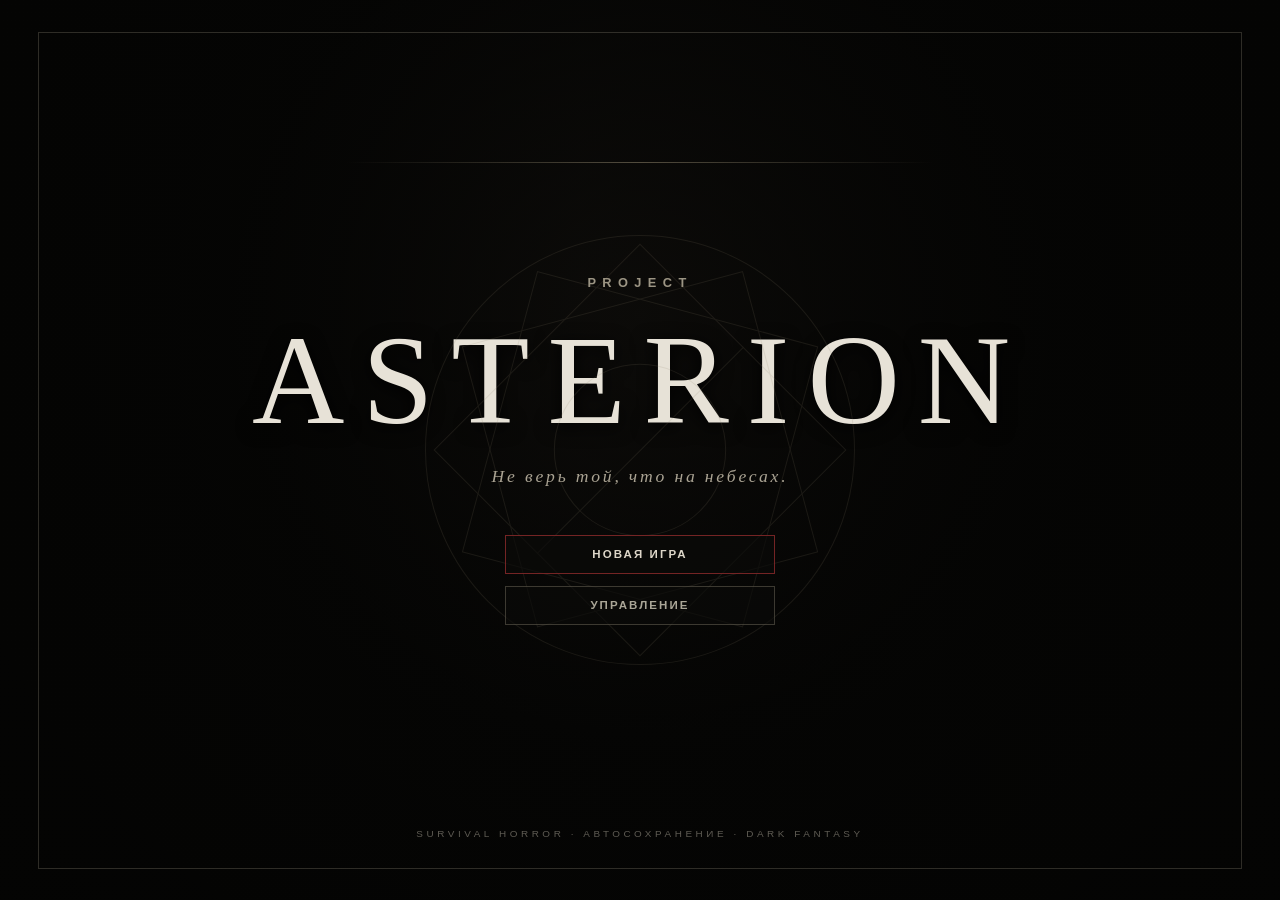
==== index.html @ b24bec1b "Add files via upload" ====
<!doctype html>
<html lang="ru">
<head>
  <meta charset="UTF-8" />
  <meta name="viewport" content="width=device-width, initial-scale=1.0" />
  <meta name="theme-color" content="#080807" />
  <meta name="description" content="ASTERION — браузерная survival-horror игра в мире тёмного фэнтези." />
  <meta property="og:title" content="ASTERION" />
  <meta property="og:description" content="Пройдите через туман Астериона и найдите пропавшего отца." />
  <meta property="og:type" content="website" />
  <title>ASTERION — survival horror</title>
  <link rel="manifest" href="manifest.webmanifest" />
  <link rel="stylesheet" href="styles.css" />
</head>
<body>
  <main id="game-shell">
    <canvas id="game" width="800" height="450" aria-label="Игра Asterion"></canvas>
    <div class="vignette"></div>
    <div class="grain"></div>
    <div class="scanlines"></div>

    <section id="hud" class="hidden" aria-live="polite">
      <div class="hud-top">
        <div class="chapter-block">
          <span id="chapter-kicker">ГЛАВА I</span>
          <strong id="chapter-name">ЗАМОК ЧЁРНОЙ РОЗЫ</strong>
        </div>
        <div class="objective-block">
          <span>ЦЕЛЬ</span>
          <strong id="objective">Найдите следы отца</strong>
        </div>
      </div>
      <div id="message" class="message"></div>
      <div id="boss-ui" class="boss-ui hidden">
        <strong id="boss-name"></strong>
        <div class="boss-track"><i id="boss-fill"></i></div>
      </div>
      <div class="hud-bottom">
        <div class="meter health"><span>ЖИЗНЬ</span><i><b id="health-fill"></b></i><em id="health-number">100</em></div>
        <div class="weapon-block">
          <span id="weapon-name">РЖАВОЕ КОПЬЁ</span>
          <strong id="ammo">ТРАВЫ 1</strong>
        </div>
        <div class="meter stamina"><span>СИЛЫ</span><i><b id="stamina-fill"></b></i></div>
      </div>
      <div id="crosshair" class="crosshair"><i></i><b></b><em></em><span></span></div>
      <div id="damage-flash"></div>
    </section>

    <section id="title-screen" class="screen active">
      <div class="sigil" aria-hidden="true"><i></i><b></b><em></em></div>
      <p class="eyebrow">PROJECT</p>
      <h1>ASTERION</h1>
      <p class="tagline">Не верь той, что на небесах.</p>
      <nav class="menu">
        <button id="new-game" class="primary">НОВАЯ ИГРА</button>
        <button id="continue-game" class="hidden">ПРОДОЛЖИТЬ</button>
        <button id="controls-button">УПРАВЛЕНИЕ</button>
      </nav>
      <p class="footer-note">SURVIVAL HORROR · АВТОСОХРАНЕНИЕ · DARK FANTASY</p>
    </section>

    <section id="story-screen" class="screen story-screen">
      <p id="story-kicker" class="eyebrow"></p>
      <h2 id="story-title"></h2>
      <div id="story-body" class="story-body"></div>
      <button id="story-continue" class="primary">ВОЙТИ В ТУМАН</button>
    </section>

    <section id="controls-screen" class="screen">
      <p class="eyebrow">ПАМЯТКА ПУТНИКА</p>
      <h2>УПРАВЛЕНИЕ</h2>
      <div class="controls-grid">
        <span><kbd>W A S D</kbd> движение</span>
        <span><kbd>МЫШЬ / ← →</kbd> обзор</span>
        <span><kbd>ЛКМ / ПРОБЕЛ</kbd> атака</span>
        <span><kbd>SHIFT</kbd> бег</span>
        <span><kbd>E</kbd> взаимодействие</span>
        <span><kbd>H</kbd> лечебная трава</span>
        <span><kbd>1–9 / КОЛЕСО</kbd> смена оружия</span>
        <span><kbd>TAB</kbd> журнал</span>
        <span><kbd>ESC</kbd> пауза</span>
      </div>
      <p class="hint">Нажмите на игровое поле, чтобы захватить мышь. Можно играть и только клавиатурой.</p>
      <button id="controls-back" class="primary">НАЗАД</button>
    </section>

    <section id="pause-screen" class="screen compact">
      <p class="eyebrow">ТУМАН ЖДЁТ</p>
      <h2>ПАУЗА</h2>
      <button id="resume-game" class="primary">ПРОДОЛЖИТЬ</button>
      <button id="restart-chapter">НАЧАТЬ ГЛАВУ ЗАНОВО</button>
      <button id="return-title">В ГЛАВНОЕ МЕНЮ</button>
    </section>

    <section id="journal-screen" class="screen journal-screen">
      <p class="eyebrow">ЖУРНАЛ АРДЕНА</p>
      <h2 id="journal-title"></h2>
      <div id="journal-content"></div>
      <button id="journal-close" class="primary">ЗАКРЫТЬ</button>
    </section>

    <section id="death-screen" class="screen compact">
      <p class="eyebrow">АСТЕРИОН НЕ ОТПУСКАЕТ</p>
      <h2>ВЫ ПОГИБЛИ</h2>
      <p>Туман сомкнулся, но путь ещё можно повторить.</p>
      <button id="retry" class="primary">ПОВТОРИТЬ ГЛАВУ</button>
      <button id="death-title">В ГЛАВНОЕ МЕНЮ</button>
    </section>

    <section id="ending-screen" class="screen ending-screen">
      <p class="eyebrow">КОНЕЦ ПУТИ</p>
      <h2>ИСТОРИЯ ЗАКОНЧЕНА</h2>
      <div class="ending-copy">
        <p>Небесный Город рушится. Сердце погибает. Лорды исчезают.</p>
        <p>Арден покидает Астерион один.</p>
        <p class="final-line">На вершине горы остаётся реликтовый револьвер. Пустой.</p>
      </div>
      <div id="ending-stats"></div>
      <button id="ending-title" class="primary">ГЛАВНОЕ МЕНЮ</button>
    </section>
  </main>
  <script src="game.js"></script>
</body>
</html>
---- styles.css ----
:root {
  color-scheme: dark;
  --ink: #d9d4c8;
  --muted: #888477;
  --blood: #8d1f24;
  --black: #080807;
  --panel: rgba(8, 8, 7, .9);
}

* { box-sizing: border-box; }

html, body {
  width: 100%;
  height: 100%;
  margin: 0;
  overflow: hidden;
  background: #050504;
  color: var(--ink);
  font-family: Georgia, "Times New Roman", serif;
}

button { font: inherit; }

#game-shell {
  position: relative;
  width: 100vw;
  height: 100vh;
  isolation: isolate;
  background: #050504;
}

#game {
  position: absolute;
  inset: 0;
  width: 100%;
  height: 100%;
  object-fit: cover;
  image-rendering: pixelated;
  background: #070706;
}

.vignette, .grain, .scanlines {
  position: absolute;
  inset: 0;
  pointer-events: none;
}

.vignette {
  z-index: 4;
  background: radial-gradient(circle, transparent 43%, rgba(0,0,0,.18) 70%, rgba(0,0,0,.72) 112%);
}

.grain {
  z-index: 5;
  opacity: .08;
  background-image: url("data:image/svg+xml,%3Csvg viewBox='0 0 180 180' xmlns='http://www.w3.org/2000/svg'%3E%3Cfilter id='n'%3E%3CfeTurbulence type='fractalNoise' baseFrequency='.95' numOctaves='4' stitchTiles='stitch'/%3E%3C/filter%3E%3Crect width='100%25' height='100%25' filter='url(%23n)' opacity='.8'/%3E%3C/svg%3E");
  animation: noise .18s steps(2) infinite;
}

.scanlines {
  z-index: 6;
  opacity: .055;
  background: repeating-linear-gradient(0deg, transparent 0 2px, #000 3px 4px);
}

@keyframes noise {
  0% { transform: translate(0); }
  25% { transform: translate(-1.5%, 1%); }
  50% { transform: translate(1%, -1.5%); }
  75% { transform: translate(1.5%, 1%); }
}

.hidden { display: none !important; }

.screen {
  position: absolute;
  inset: 0;
  z-index: 20;
  display: none;
  flex-direction: column;
  align-items: center;
  justify-content: center;
  padding: 7vh 8vw;
  text-align: center;
  background:
    linear-gradient(90deg, rgba(4,4,3,.96), rgba(4,4,3,.74) 45%, rgba(4,4,3,.96)),
    radial-gradient(circle at 50% 35%, #24201b 0, #080807 48%, #020202 100%);
}

.screen.active { display: flex; }

.screen::before {
  content: "";
  position: absolute;
  inset: 3.5vh 3vw;
  border: 1px solid rgba(196,187,165,.22);
  pointer-events: none;
}

.screen::after {
  content: "";
  position: absolute;
  width: min(46vw, 620px);
  height: 1px;
  top: 18%;
  background: linear-gradient(90deg, transparent, rgba(171,158,129,.45), transparent);
}

.eyebrow {
  margin: 0 0 1rem;
  color: #9c9584;
  font: 600 clamp(.66rem, 1vw, .83rem)/1.3 Arial, sans-serif;
  letter-spacing: .5em;
}

h1, h2 {
  margin: 0;
  color: #e7e2d7;
  font-weight: 400;
  letter-spacing: .14em;
  text-shadow: 0 4px 18px #000;
}

h1 { font-size: clamp(3.4rem, 10vw, 8rem); }
h2 { font-size: clamp(2rem, 5vw, 4.4rem); }

.tagline {
  margin: .7rem 0 3rem;
  color: #aaa393;
  font-size: clamp(.85rem, 1.5vw, 1.1rem);
  font-style: italic;
  letter-spacing: .16em;
}

.menu, .compact {
  gap: .7rem;
}

.menu { display: flex; flex-direction: column; width: min(270px, 76vw); }

button {
  position: relative;
  min-width: 230px;
  padding: .82rem 1.4rem;
  border: 1px solid rgba(194,184,159,.28);
  color: #aaa697;
  background: rgba(10,10,9,.62);
  letter-spacing: .18em;
  font: 600 .72rem/1 Arial, sans-serif;
  cursor: pointer;
  transition: color .2s, background .2s, border .2s, transform .2s;
}

button:hover, button:focus-visible {
  color: #f2eee4;
  border-color: rgba(210,196,160,.72);
  background: rgba(79,67,50,.28);
  transform: translateX(3px);
  outline: none;
}

button.primary { border-color: rgba(139,42,43,.82); color: #ddd6c8; }

.footer-note {
  position: absolute;
  bottom: 5.7vh;
  color: #5e5b53;
  font: .62rem/1 Arial, sans-serif;
  letter-spacing: .36em;
}

.sigil {
  position: absolute;
  width: min(42vw, 430px);
  aspect-ratio: 1;
  opacity: .15;
  border: 1px solid #8b8069;
  border-radius: 50%;
  transform: rotate(45deg);
}

.sigil::before, .sigil::after, .sigil i, .sigil b, .sigil em {
  content: "";
  position: absolute;
  inset: 16%;
  border: 1px solid #8b8069;
}

.sigil::after { transform: rotate(30deg); }
.sigil i { transform: rotate(60deg); }
.sigil b { inset: 30%; border-radius: 50%; }
.sigil em { left: 50%; right: auto; width: 1px; border: 0; background: #8b8069; }

.story-body, .ending-copy {
  max-width: 680px;
  margin: 2rem auto 2.4rem;
  color: #aaa69a;
  font-size: clamp(.95rem, 1.6vw, 1.2rem);
  line-height: 1.75;
}

.story-body p, .ending-copy p { margin: .45rem 0; }
.story-body .quote, .ending-copy .final-line { color: #dfd8ca; font-style: italic; }

.controls-grid {
  display: grid;
  grid-template-columns: repeat(2, minmax(230px, 1fr));
  gap: .7rem 2rem;
  max-width: 780px;
  margin: 2.2rem 0 1.5rem;
  text-align: left;
  color: #a6a195;
  font: .78rem/1.6 Arial, sans-serif;
}

kbd {
  display: inline-block;
  min-width: 110px;
  margin-right: .4rem;
  color: #ddd7ca;
  font: 600 .68rem/1.5 Arial, sans-serif;
  letter-spacing: .12em;
}

.hint { max-width: 620px; color: #777269; font-size: .82rem; margin: 0 0 1.8rem; }

.journal-screen { background: rgba(6, 6, 5, .96); }
.journal-screen h2 { font-size: clamp(1.7rem, 3.5vw, 3rem); }
#journal-content { max-width: 760px; margin: 1.8rem auto; color: #aaa59a; line-height: 1.7; }
#journal-content .relics { color: #d3c6a9; letter-spacing: .08em; }

#hud { position: absolute; inset: 0; z-index: 10; pointer-events: none; font-family: Arial, sans-serif; }

.hud-top {
  display: flex;
  justify-content: space-between;
  align-items: flex-start;
  padding: 3.5vh 3vw;
  text-shadow: 1px 2px 4px #000;
}

.chapter-block, .objective-block { display: flex; flex-direction: column; gap: .3rem; }
.chapter-block span, .objective-block span { color: #898579; font-size: .56rem; letter-spacing: .32em; }
.chapter-block strong { font: 600 .72rem/1 Arial, sans-serif; letter-spacing: .16em; }
.objective-block { max-width: 40vw; text-align: right; }
.objective-block strong { color: #c4bdad; font: 400 .7rem/1.4 Georgia, serif; }

.hud-bottom {
  position: absolute;
  display: flex;
  justify-content: space-between;
  align-items: flex-end;
  left: 3vw;
  right: 3vw;
  bottom: 3.5vh;
}

.meter { display: grid; grid-template-columns: auto 150px auto; align-items: center; gap: .6rem; }
.meter span { font-size: .55rem; letter-spacing: .25em; }
.meter i { display: block; width: 150px; height: 4px; background: rgba(206,198,181,.18); }
.meter b { display: block; width: 100%; height: 100%; background: #a6a08e; transition: width .15s; }
.meter em { min-width: 23px; font: normal .65rem/1 Arial, sans-serif; }
.health b { background: #8f282b; }
.stamina { grid-template-columns: auto 100px; }
.stamina i { width: 100px; }
.stamina b { background: #8a8f7d; }

.weapon-block { display: flex; flex-direction: column; align-items: center; gap: .32rem; text-shadow: 1px 2px 4px #000; }
.weapon-block span { color: #c4beae; font-size: .68rem; letter-spacing: .18em; }
.weapon-block strong { color: #827d72; font-size: .52rem; letter-spacing: .22em; }

.message {
  position: absolute;
  left: 50%;
  bottom: 20%;
  width: min(600px, 80vw);
  transform: translateX(-50%);
  color: #e2ddd1;
  text-align: center;
  font: italic 1rem/1.5 Georgia, serif;
  text-shadow: 0 2px 5px #000, 0 0 12px #000;
  opacity: 0;
  transition: opacity .25s;
}

.message.show { opacity: 1; }

.boss-ui {
  position: absolute;
  top: 10vh;
  left: 50%;
  width: min(440px, 62vw);
  transform: translateX(-50%);
  text-align: center;
}

.boss-ui strong { display: block; margin-bottom: .5rem; font: 500 .7rem/1 Arial, sans-serif; letter-spacing: .25em; }
.boss-track { height: 4px; background: rgba(170,163,145,.18); }
.boss-track i { display: block; height: 100%; width: 100%; background: #7e2227; transition: width .18s; }

.crosshair { position: absolute; left: 50%; top: 50%; width: 22px; height: 22px; transform: translate(-50%,-50%); opacity: .55; }
.crosshair i, .crosshair b, .crosshair em, .crosshair span { position: absolute; display: block; background: #d4cec0; }
.crosshair i, .crosshair em { left: 10px; width: 1px; height: 5px; }
.crosshair i { top: 0; } .crosshair em { bottom: 0; }
.crosshair b, .crosshair span { top: 10px; width: 5px; height: 1px; }
.crosshair b { left: 0; } .crosshair span { right: 0; }

#damage-flash { position: absolute; inset: 0; opacity: 0; background: rgba(120,0,7,.38); transition: opacity .25s; }
#damage-flash.active { opacity: 1; transition: none; }

#ending-stats { color: #8e897e; font: .7rem/1.8 Arial, sans-serif; letter-spacing: .12em; margin-bottom: 1.4rem; }

@media (max-width: 680px) {
  .controls-grid { grid-template-columns: 1fr; gap: .25rem; }
  .meter { grid-template-columns: auto 74px auto; }
  .meter i { width: 74px; }
  .stamina { display: none; }
  .chapter-block strong { max-width: 45vw; line-height: 1.4; }
  .objective-block { display: none; }
  .footer-note { letter-spacing: .18em; }
}
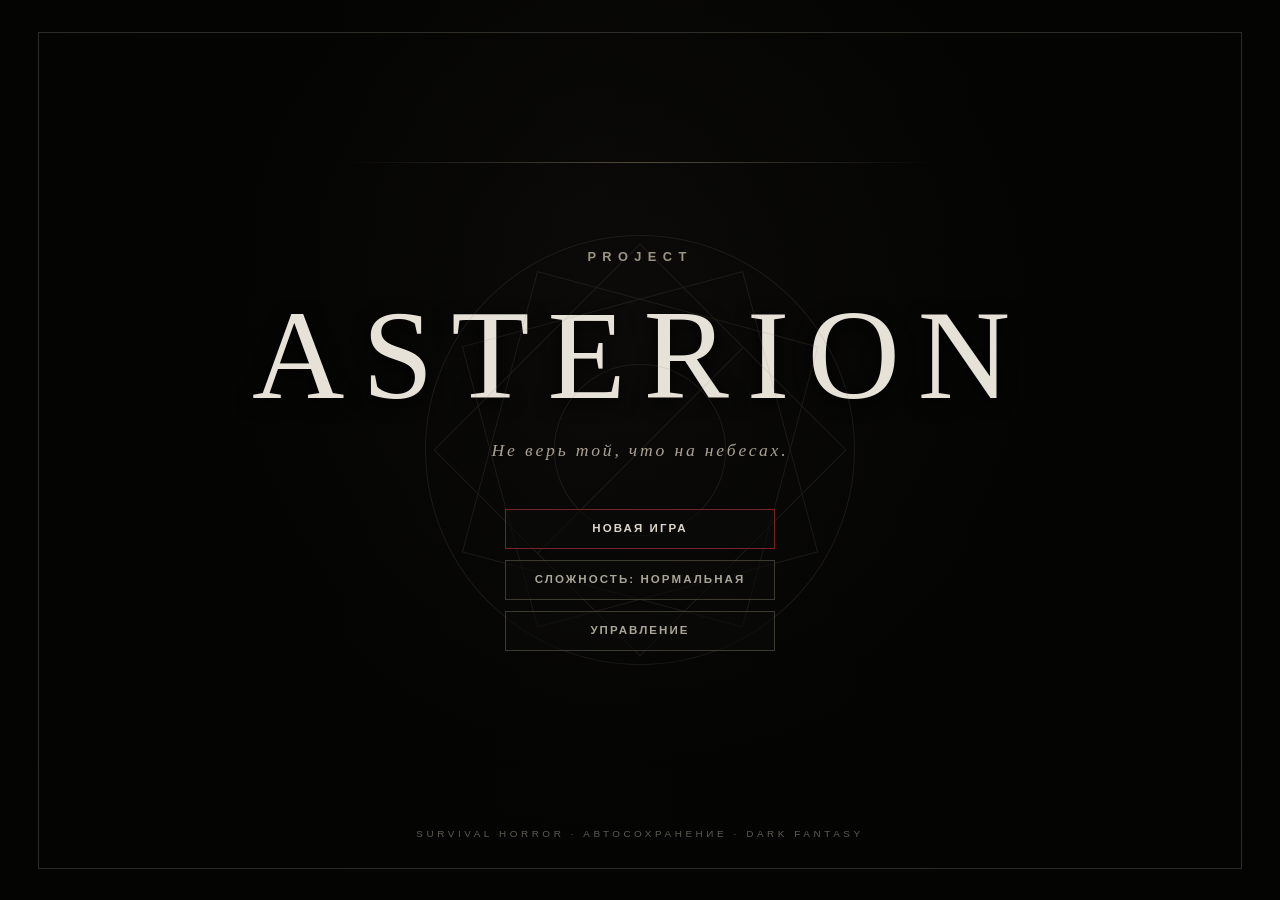
==== commit f204afef: "Add files via upload" ====
--- a/index.html
+++ b/index.html
@@ -21,13 +21,19 @@
 
     <section id="hud" class="hidden" aria-live="polite">
       <div class="hud-top">
-        <div class="chapter-block">
-          <span id="chapter-kicker">ГЛАВА I</span>
-          <strong id="chapter-name">ЗАМОК ЧЁРНОЙ РОЗЫ</strong>
+        <div class="hud-left">
+          <div class="chapter-block">
+            <span id="chapter-kicker">ГЛАВА I</span>
+            <strong id="chapter-name">ЗАМОК ЧЁРНОЙ РОЗЫ</strong>
+          </div>
+          <div class="objective-block">
+            <span>ЦЕЛЬ</span>
+            <strong id="objective">Найдите следы отца</strong>
+          </div>
         </div>
-        <div class="objective-block">
-          <span>ЦЕЛЬ</span>
-          <strong id="objective">Найдите следы отца</strong>
+        <div class="minimap-block">
+          <span>КАРТА</span>
+          <canvas id="minimap" width="168" height="168" aria-label="Миникарта"></canvas>
         </div>
       </div>
       <div id="message" class="message"></div>
@@ -55,6 +61,7 @@
       <nav class="menu">
         <button id="new-game" class="primary">НОВАЯ ИГРА</button>
         <button id="continue-game" class="hidden">ПРОДОЛЖИТЬ</button>
+        <button id="difficulty-button">СЛОЖНОСТЬ: НОРМАЛЬНАЯ</button>
         <button id="controls-button">УПРАВЛЕНИЕ</button>
       </nav>
       <p class="footer-note">SURVIVAL HORROR · АВТОСОХРАНЕНИЕ · DARK FANTASY</p>
@@ -73,7 +80,8 @@
       <div class="controls-grid">
         <span><kbd>W A S D</kbd> движение</span>
         <span><kbd>МЫШЬ / ← →</kbd> обзор</span>
-        <span><kbd>ЛКМ / ПРОБЕЛ</kbd> атака</span>
+        <span><kbd>ЛКМ</kbd> быстрый удар / выстрел</span>
+        <span><kbd>ПКМ</kbd> тяжёлый удар</span>
         <span><kbd>SHIFT</kbd> бег</span>
         <span><kbd>E</kbd> взаимодействие</span>
         <span><kbd>H</kbd> лечебная трава</span>
@@ -100,6 +108,19 @@
       <button id="journal-close" class="primary">ЗАКРЫТЬ</button>
     </section>
 
+    <section id="shop-screen" class="screen shop-screen">
+      <p class="eyebrow">ТОРГОВЕЦ ПРОКЛЯТОЙ ДОЛИНЫ</p>
+      <h2>ЛАВКА СТРАННИКА</h2>
+      <p id="shop-silver" class="shop-silver">СЕРЕБРО: 0</p>
+      <div class="shop-grid">
+        <button data-shop="herb"><strong>ЛЕЧЕБНАЯ ТРАВА</strong><span>60 серебра</span></button>
+        <button data-shop="bolts"><strong>5 АРБАЛЕТНЫХ БОЛТОВ</strong><span>40 серебра</span></button>
+        <button data-shop="arrows"><strong>10 СТРЕЛ</strong><span>40 серебра</span></button>
+        <button data-shop="ward"><strong>БРОНЗОВЫЙ ОБЕРЕГ</strong><span>180 серебра · защита +5%</span></button>
+      </div>
+      <button id="shop-close" class="primary">УЙТИ</button>
+    </section>
+
     <section id="death-screen" class="screen compact">
       <p class="eyebrow">АСТЕРИОН НЕ ОТПУСКАЕТ</p>
       <h2>ВЫ ПОГИБЛИ</h2>
--- a/styles.css
+++ b/styles.css
@@ -229,6 +229,13 @@
 #journal-content { max-width: 760px; margin: 1.8rem auto; color: #aaa59a; line-height: 1.7; }
 #journal-content .relics { color: #d3c6a9; letter-spacing: .08em; }
 
+.shop-silver { color:#d6c590; font:600 .72rem/1 Arial,sans-serif; letter-spacing:.24em; margin:1.4rem 0; }
+.shop-grid { display:grid; grid-template-columns:repeat(2,minmax(230px,1fr)); gap:.7rem; width:min(660px,90vw); margin-bottom:1.5rem; }
+.shop-grid button { min-width:0; display:flex; flex-direction:column; gap:.45rem; align-items:flex-start; text-align:left; }
+.shop-grid button strong { font-size:.67rem; letter-spacing:.13em; }
+.shop-grid button span { color:#8d887c; font-size:.62rem; letter-spacing:.08em; }
+.shop-grid button:disabled { opacity:.35; cursor:not-allowed; transform:none; }
+
 #hud { position: absolute; inset: 0; z-index: 10; pointer-events: none; font-family: Arial, sans-serif; }
 
 .hud-top {
@@ -239,11 +246,17 @@
   text-shadow: 1px 2px 4px #000;
 }
 
+.hud-left { display: flex; flex-direction: column; gap: 1.1rem; }
+
 .chapter-block, .objective-block { display: flex; flex-direction: column; gap: .3rem; }
 .chapter-block span, .objective-block span { color: #898579; font-size: .56rem; letter-spacing: .32em; }
 .chapter-block strong { font: 600 .72rem/1 Arial, sans-serif; letter-spacing: .16em; }
-.objective-block { max-width: 40vw; text-align: right; }
+.objective-block { max-width: 40vw; text-align: left; }
 .objective-block strong { color: #c4bdad; font: 400 .7rem/1.4 Georgia, serif; }
+
+.minimap-block { display:flex; flex-direction:column; align-items:flex-end; gap:.38rem; }
+.minimap-block span { color:#898579; font-size:.52rem; letter-spacing:.3em; }
+#minimap { width:min(19vh,168px); height:min(19vh,168px); border:1px solid rgba(205,196,173,.28); background:rgba(5,5,5,.7); box-shadow:0 5px 28px rgba(0,0,0,.55); image-rendering:pixelated; }
 
 .hud-bottom {
   position: absolute;
@@ -317,5 +330,7 @@
   .stamina { display: none; }
   .chapter-block strong { max-width: 45vw; line-height: 1.4; }
   .objective-block { display: none; }
+  #minimap { width:110px; height:110px; }
   .footer-note { letter-spacing: .18em; }
-}
+  .shop-grid { grid-template-columns:1fr; }
+}
